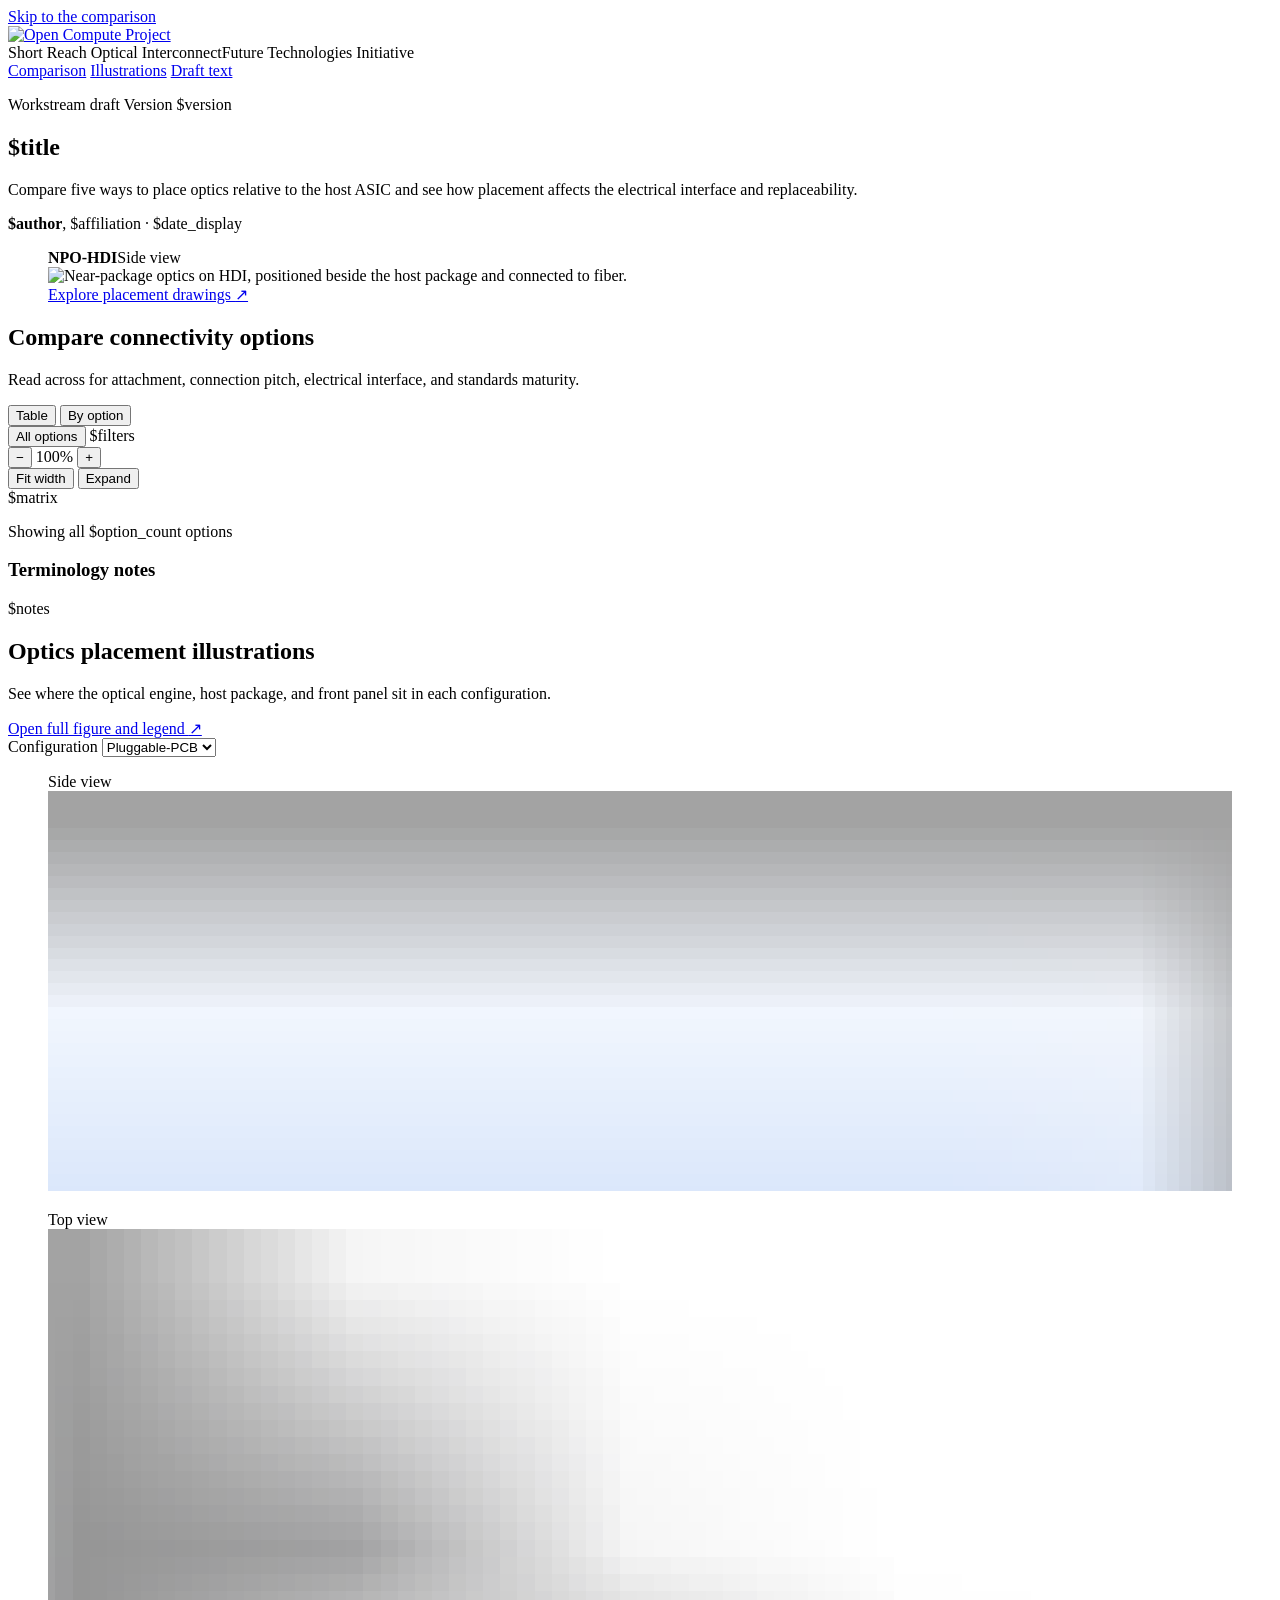
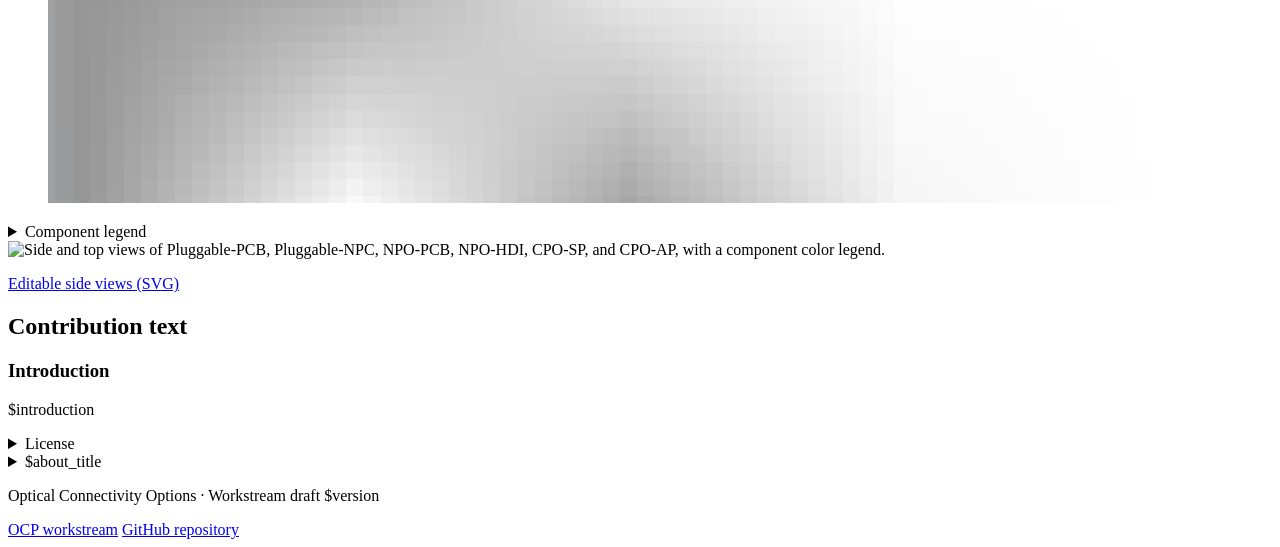
==== src/index.html @ b6700644 "Prepare SROI optical connectivity draft and comparison viewer" ====
<!doctype html>
<html lang="en">
<head>
  <meta charset="utf-8">
  <meta name="viewport" content="width=device-width, initial-scale=1">
  <meta name="description" content="Explore the OCP Short Reach Optical Interconnect workstream’s draft comparison of front pluggable, near package, and co-packaged optics.">
  <title>$title · OCP SROI</title>
  <link rel="stylesheet" href="styles.css">
  <script src="explorer.js" defer></script>
</head>
<body>
  <a class="skip-link" href="#comparison">Skip to the comparison</a>
  <header class="site-header">
    <div class="container site-header-inner">
      <a class="brand" href="https://www.opencompute.org/" aria-label="Open Compute Project">
        <img src="assets/ocp-logo.png" width="132" height="54" alt="Open Compute Project">
      </a>
      <div class="workstream">Short Reach Optical Interconnect<span>Future Technologies Initiative</span></div>
      <nav aria-label="Page sections">
        <a href="#comparison">Comparison</a>
        <a href="#illustrations">Illustrations</a>
        <a href="#draft">Draft text</a>
      </nav>
    </div>
  </header>

  <main>
    <section class="hero" aria-labelledby="title">
      <div class="container hero-inner">
        <div class="hero-copy">
          <p class="version"><span>Workstream draft</span> <span>Version $version</span></p>
          <h1 id="title">$title</h1>
          <p class="hero-summary">Compare five ways to place optics relative to the host ASIC and see how placement affects the electrical interface and replaceability.</p>
          <p class="byline"><strong>$author</strong>, $affiliation <span aria-hidden="true">·</span> <time datetime="$date">$date_display</time></p>
        </div>
        <figure class="hero-figure">
          <div class="figure-caption"><strong>NPO-HDI</strong><span>Side view</span></div>
          <div class="hero-drawing">
            <img src="assets/naming-drawings.svg#svgView(viewBox(18,39.5,43,10.5))" alt="Near-package optics on HDI, positioned beside the host package and connected to fiber.">
          </div>
          <figcaption><a href="#illustrations" data-figure="npo-hdi">Explore placement drawings <span aria-hidden="true">↗</span></a></figcaption>
        </figure>
      </div>
    </section>

    <section class="container comparison section" id="comparison" aria-labelledby="comparison-title">
      <div class="section-heading">
        <div>
          <h2 id="comparison-title">Compare connectivity options</h2>
          <p>Read across for attachment, connection pitch, electrical interface, and standards maturity.</p>
        </div>
        <div class="segmented js-only" role="group" aria-label="Comparison layout">
          <button type="button" data-view="table" aria-pressed="true">Table</button>
          <button type="button" data-view="options" aria-pressed="false">By option</button>
        </div>
      </div>
      <div id="comparison-home">
        <div id="comparison-surface" class="surface">
          <div class="toolbar js-only">
            <div class="segmented family-filter" role="group" aria-label="Filter by family">
              <button type="button" data-filter="all" aria-pressed="true">All options</button>
              $filters
            </div>
            <div class="zoom-tools" id="zoom-tools" role="group" aria-label="Table zoom">
              <div class="zoom-step">
                <button type="button" id="zoom-out" aria-label="Zoom out">−</button>
                <output id="zoom-value" aria-live="polite">100%</output>
                <button type="button" id="zoom-in" aria-label="Zoom in">+</button>
              </div>
              <button type="button" class="control" id="zoom-fit" aria-pressed="false" title="Fit as much of the table as possible while keeping it readable">Fit width</button>
              <button type="button" class="control" id="expand-table" aria-haspopup="dialog">Expand</button>
              <button type="button" class="control" id="close-table" hidden>Close</button>
            </div>
          </div>
          <p class="js-only" id="scroll-hint" hidden>Scroll sideways to see more columns.</p>
          <div class="matrix-viewport" id="matrix-viewport" tabindex="0" role="region" aria-label="Connectivity options matrix">
            $matrix
          </div>
          <div class="option-list" id="option-list" hidden>
            $option_cards
          </div>
          <div class="table-meta">
            <p id="table-status" role="status">Showing all $option_count options</p>
          </div>
        </div>
      </div>

      <dialog id="table-dialog" aria-labelledby="dialog-title">
        <div class="dialog-heading"><h2 id="dialog-title">Connectivity options and characteristics</h2></div>
      </dialog>

      <aside class="terminology" aria-labelledby="terminology-title">
        <h3 id="terminology-title">Terminology notes</h3>
        $notes
      </aside>
    </section>

    <section class="figure-section" id="illustrations" aria-labelledby="illustration-title">
      <div class="container section">
        <div class="section-heading">
          <div>
            <h2 id="illustration-title">Optics placement illustrations</h2>
            <p>See where the optical engine, host package, and front panel sit in each configuration.</p>
          </div>
          <a class="source-link" href="assets/placement-options.png">Open full figure and legend <span aria-hidden="true">↗</span></a>
        </div>
        <div class="figure-explorer js-only">
          <div class="figure-toolbar">
            <label for="figure-select">Configuration</label>
            <select id="figure-select">
              <option value="pluggable-pcb">Pluggable-PCB</option>
              <option value="pluggable-npc">Pluggable-NPC</option>
              <option value="npo-pcb">NPO-PCB</option>
              <option value="npo-hdi">NPO-HDI</option>
              <option value="cpo">CPO-SP</option>
              <option value="cpo-ap">CPO-AP</option>
            </select>
          </div>
          <div class="figure-panels">
            <figure>
              <figcaption>Side view</figcaption>
              <svg id="side-view" class="diagram" role="img" aria-label="Pluggable-PCB, side view" viewBox="244 60 539 182">
                <image href="assets/placement-options.png" width="1214" height="1444"></image>
              </svg>
            </figure>
            <figure>
              <figcaption>Top view</figcaption>
              <svg id="top-view" class="diagram" role="img" aria-label="Pluggable-PCB, top view" viewBox="816 60 375 182">
                <image href="assets/placement-options.png" width="1214" height="1444"></image>
              </svg>
            </figure>
          </div>
          <p class="figure-note" id="figure-note"></p>
          <details class="legend">
            <summary>Component legend</summary>
            <ul>
              <li><span style="--swatch: #b3b3b3"></span>Die</li>
              <li><span style="--swatch: #aaccff"></span>Interposer</li>
              <li><span style="--swatch: #a0703c"></span>Package substrate</li>
              <li><span style="--swatch: #1f8a70"></span>Module PCB</li>
              <li><span style="--swatch: #44aa00"></span>PCB</li>
              <li><span style="--swatch: #d4aa00"></span>Optical engine (OE)</li>
              <li><span style="--swatch: #ccc"></span>Pluggable module</li>
              <li><span style="--swatch: #484848"></span>Cage</li>
              <li><span style="--swatch: #000"></span>Socket / connector</li>
              <li><span class="line" style="--swatch: #7a6660"></span>Near-package copper</li>
              <li><span class="line" style="--swatch: #00f"></span>Fiber</li>
              <li><span class="outline"></span>MCM lid</li>
            </ul>
          </details>
        </div>
        <img class="fallback-figure" src="assets/placement-options.png" width="1214" height="1444" alt="Side and top views of Pluggable-PCB, Pluggable-NPC, NPO-PCB, NPO-HDI, CPO-SP, and CPO-AP, with a component color legend.">
        <p class="figure-links">
          <a href="assets/naming-drawings.svg#svgView(viewBox(0,10,61,60))" type="image/svg+xml">Editable side views (SVG)</a>
        </p>
      </div>
    </section>

    <section class="container section draft" id="draft" aria-labelledby="draft-title">
      <div class="section-heading"><h2 id="draft-title">Contribution text</h2></div>
      <div class="draft-copy">
        <h3>Introduction</h3>
        <p>$introduction</p>
        <details>
          <summary>License</summary>
          <h3>$license_title</h3>
          $license_text
        </details>
        <details>
          <summary>$about_title</summary>
          $about_text
        </details>
      </div>
    </section>
  </main>
  <footer class="site-footer">
    <div class="container footer-inner">
      <p>Optical Connectivity Options · Workstream draft $version</p>
      <div>
        <a href="https://www.opencompute.org/projects/future-technologies-initiative/short-reach-optical-interconnect/">OCP workstream</a>
        <a href="https://github.com/opencomputeproject/integrated-optics-reqs">GitHub repository</a>
      </div>
    </div>
  </footer>
</body>
</html>
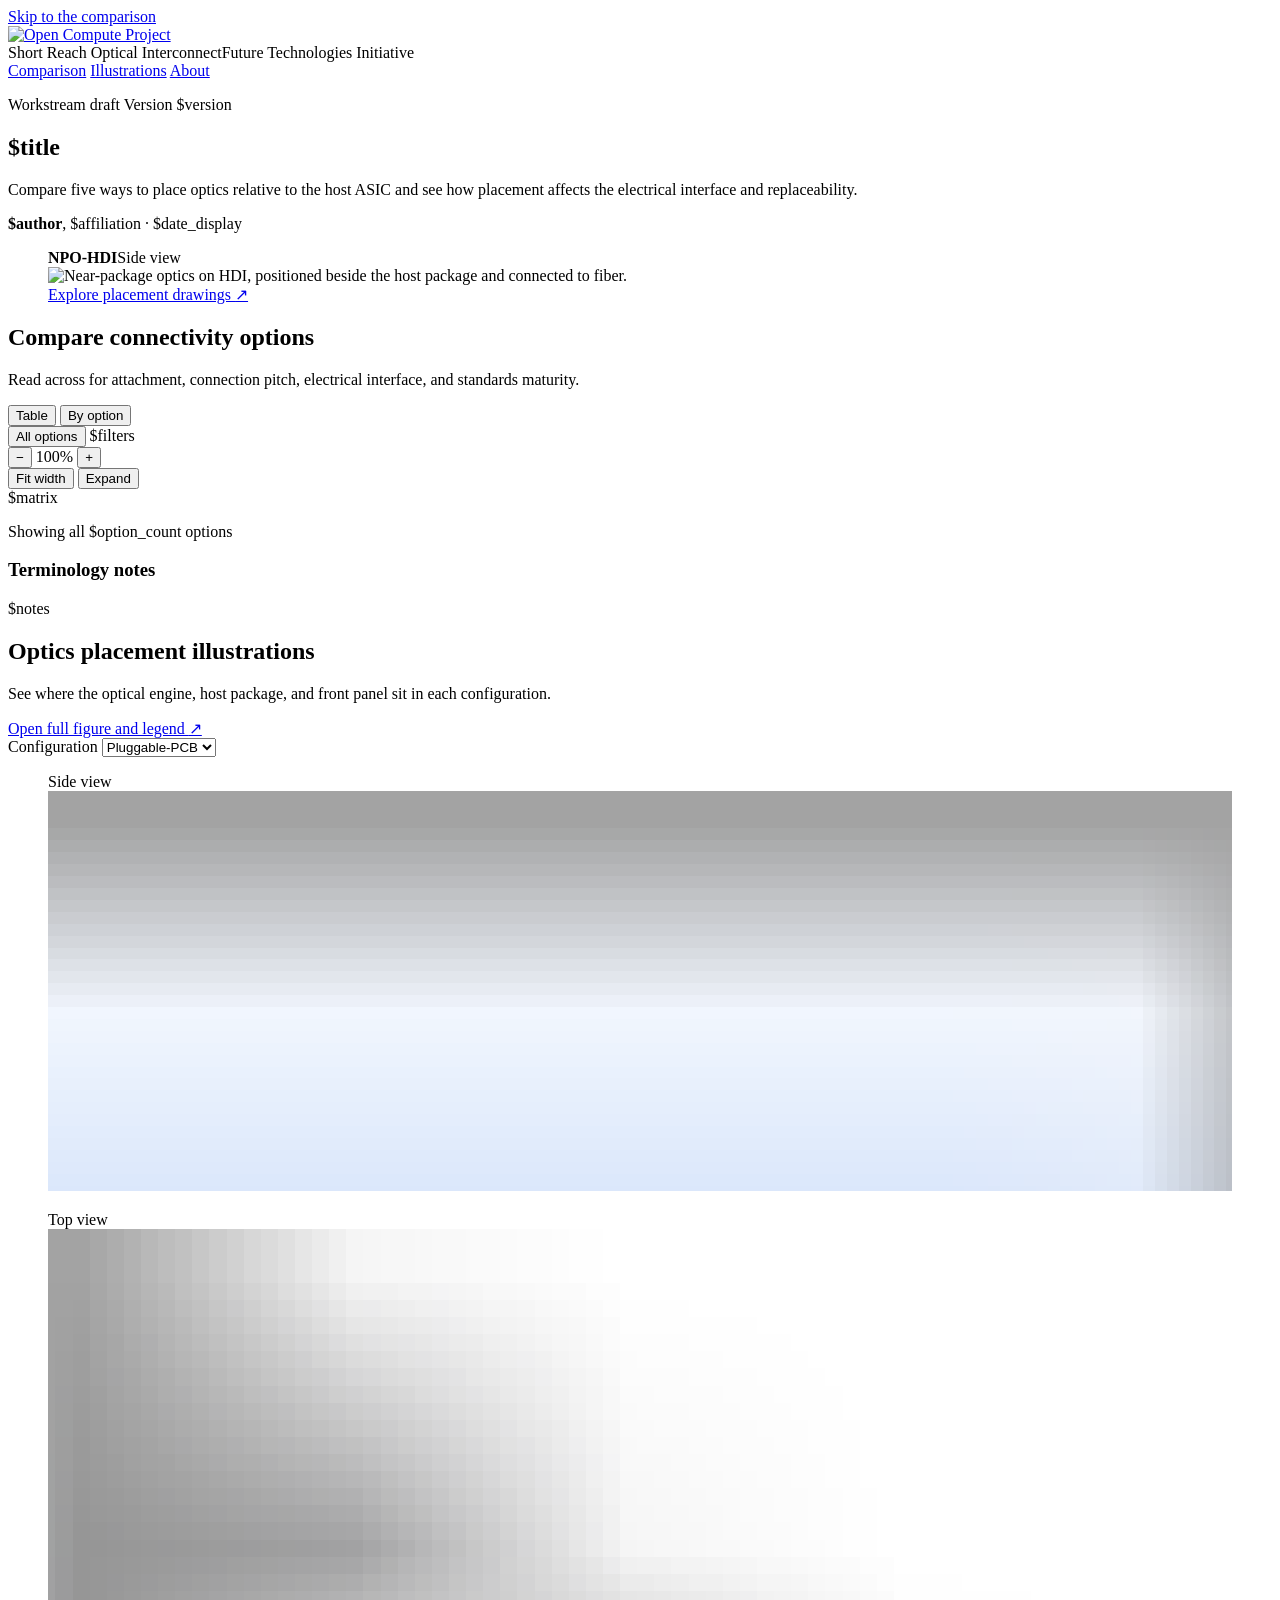
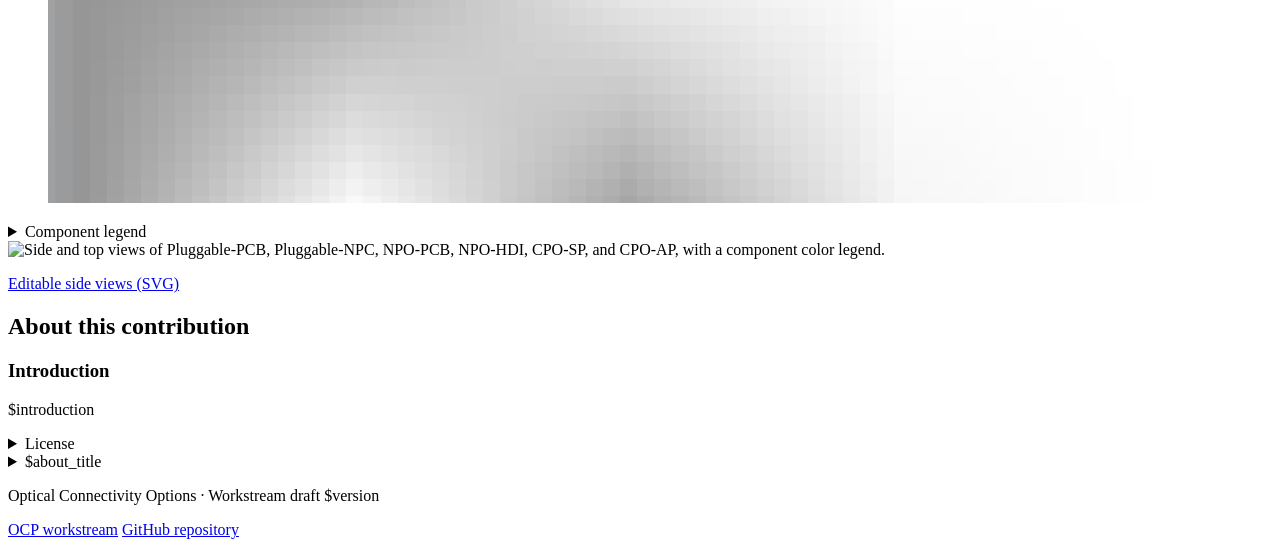
==== commit d500e85e: "Rename the contribution overview in the viewer" ====
--- a/src/index.html
+++ b/src/index.html
@@ -19,7 +19,7 @@
       <nav aria-label="Page sections">
         <a href="#comparison">Comparison</a>
         <a href="#illustrations">Illustrations</a>
-        <a href="#draft">Draft text</a>
+        <a href="#draft">About</a>
       </nav>
     </div>
   </header>
@@ -157,7 +157,7 @@
     </section>
 
     <section class="container section draft" id="draft" aria-labelledby="draft-title">
-      <div class="section-heading"><h2 id="draft-title">Contribution text</h2></div>
+      <div class="section-heading"><h2 id="draft-title">About this contribution</h2></div>
       <div class="draft-copy">
         <h3>Introduction</h3>
         <p>$introduction</p>
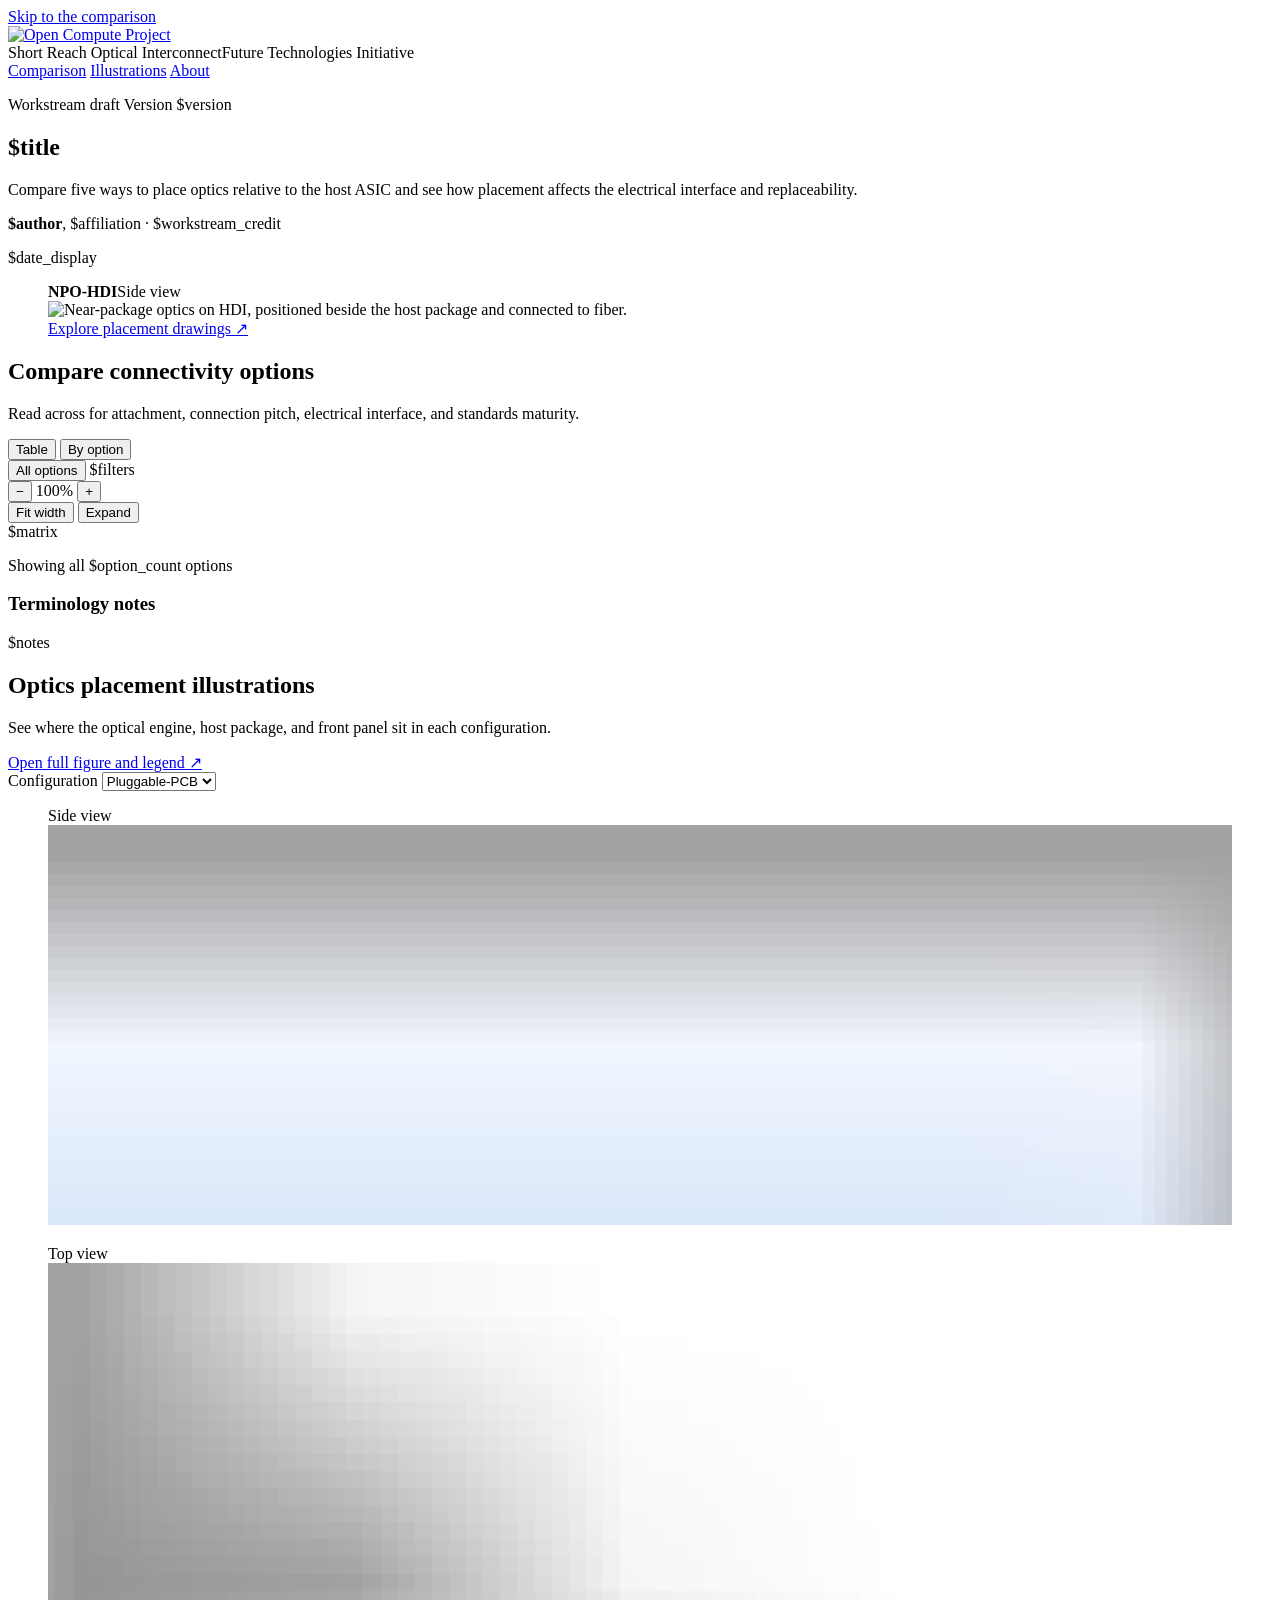
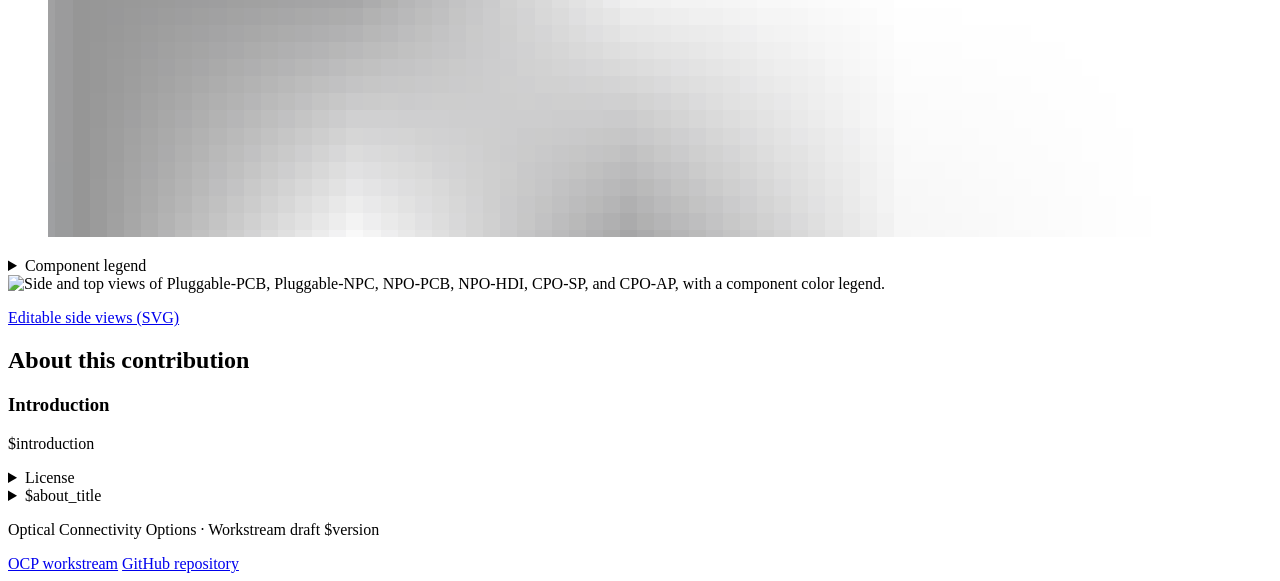
==== commit 78e43fca: "Credit the SROI work stream in the draft byline" ====
--- a/src/index.html
+++ b/src/index.html
@@ -31,7 +31,10 @@
           <p class="version"><span>Workstream draft</span> <span>Version $version</span></p>
           <h1 id="title">$title</h1>
           <p class="hero-summary">Compare five ways to place optics relative to the host ASIC and see how placement affects the electrical interface and replaceability.</p>
-          <p class="byline"><strong>$author</strong>, $affiliation <span aria-hidden="true">·</span> <time datetime="$date">$date_display</time></p>
+          <div class="byline">
+            <p><strong>$author</strong>, $affiliation <span aria-hidden="true">·</span> $workstream_credit</p>
+            <p class="byline-date"><time datetime="$date">$date_display</time></p>
+          </div>
         </div>
         <figure class="hero-figure">
           <div class="figure-caption"><strong>NPO-HDI</strong><span>Side view</span></div>
